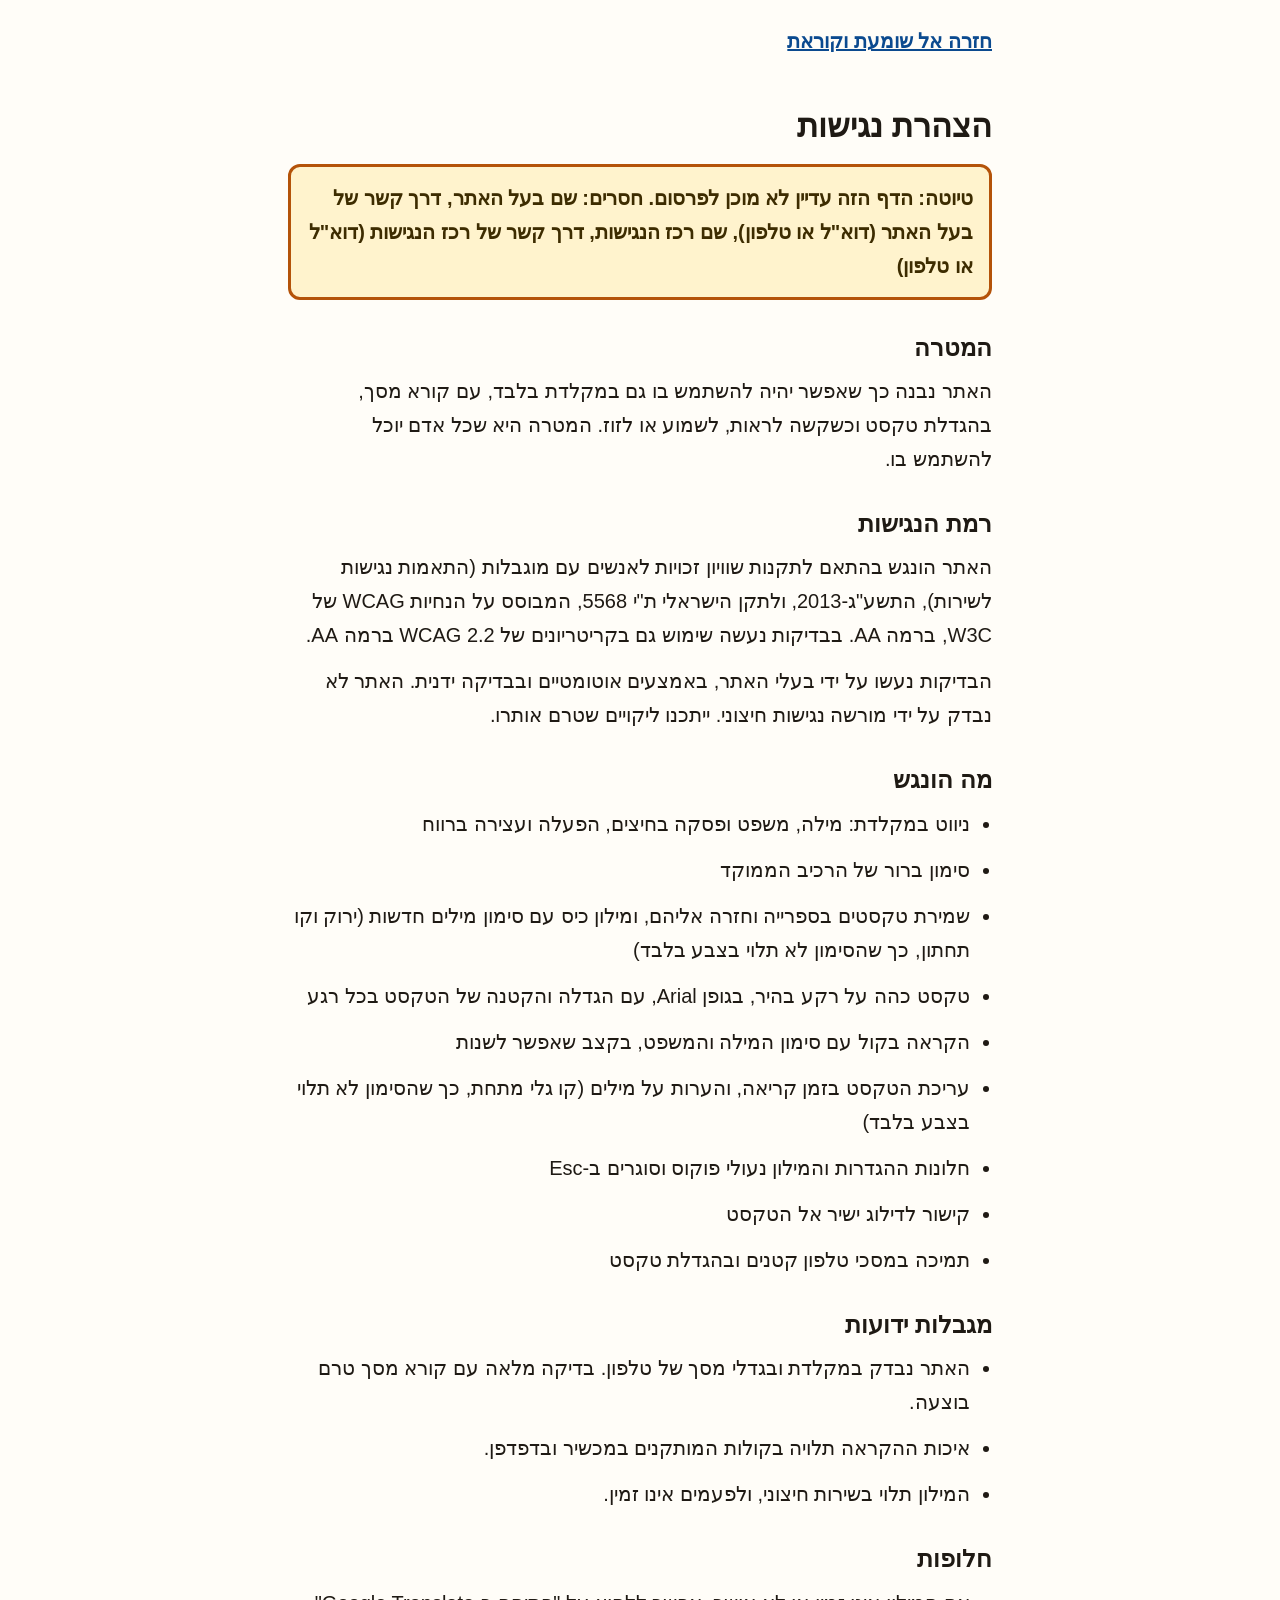
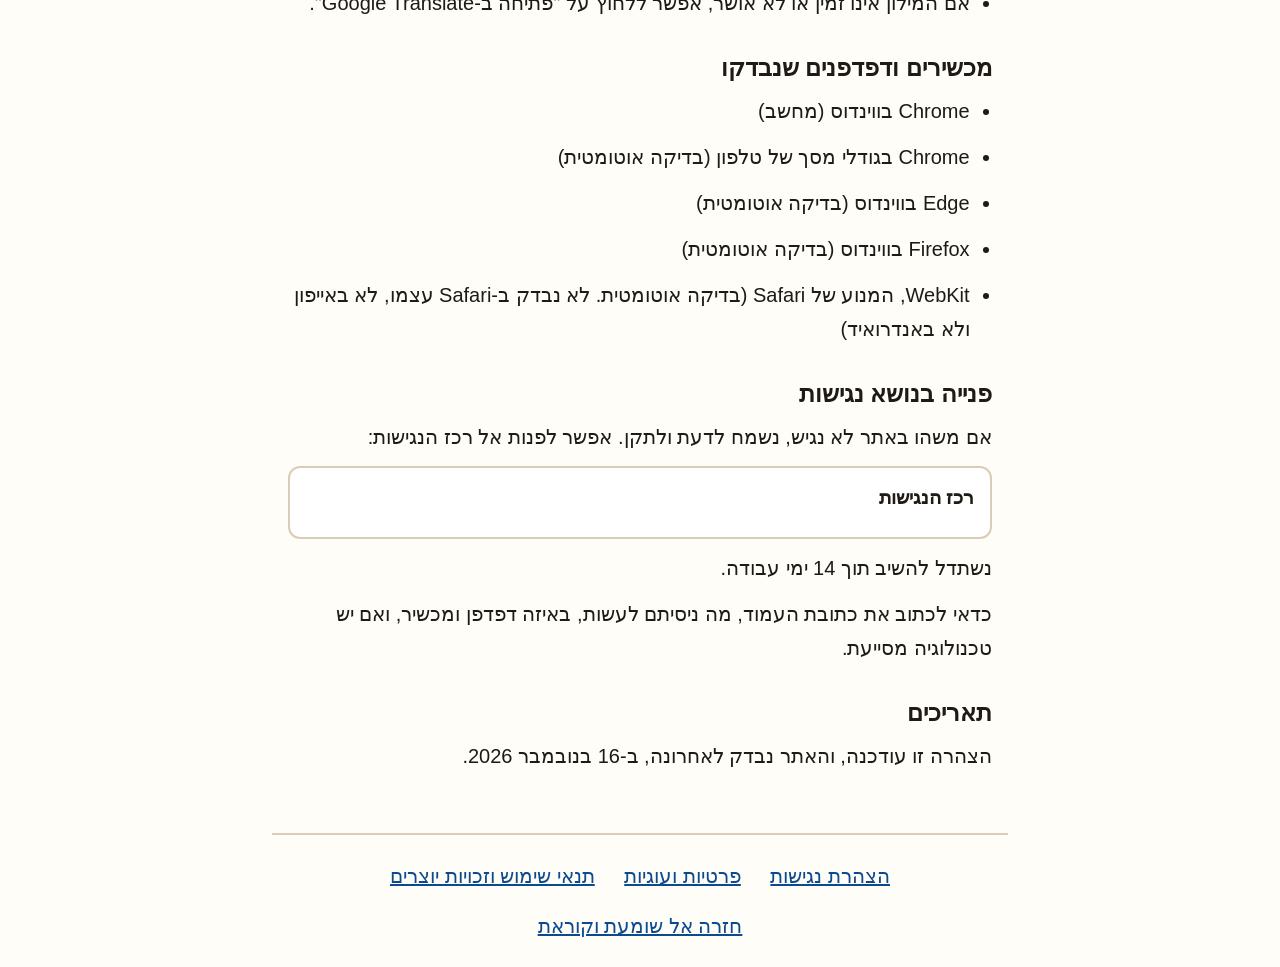
==== legal/accessibility.html @ 1efac53a "Update site: split into small files, accessibility and privacy drafts, security (CSP), lazy audio lo" ====
<!doctype html>
<html lang="he" dir="rtl">
<head>
<meta charset="utf-8">
<meta name="viewport" content="width=device-width, initial-scale=1">
<meta name="robots" content="noindex">
<meta http-equiv="Content-Security-Policy" content="default-src 'self'; script-src 'self'; style-src 'self'; img-src 'self' data:; object-src 'none'; base-uri 'self'; form-action 'none'">
<title>הצהרת נגישות | שומעת וקוראת</title>
<link rel="stylesheet" href="legal.css">
</head>
<body>
<a class="skip-link" href="#main">דילוג לתוכן הראשי</a>
<header class="legal-head">
  <a class="back" href="../index.html">חזרה אל שומעת וקוראת</a>
</header>
<main id="main" tabindex="-1">
<h1>הצהרת נגישות</h1>
<div class="draft-banner" role="note">טיוטה: הדף הזה עדיין לא מוכן לפרסום. חסרים: שם בעל האתר, דרך קשר של בעל האתר (דוא&quot;ל או טלפון), שם רכז הנגישות, דרך קשר של רכז הנגישות (דוא&quot;ל או טלפון)</div>
<h2>המטרה</h2>
<p>האתר נבנה כך שאפשר יהיה להשתמש בו גם במקלדת בלבד, עם קורא מסך, בהגדלת טקסט וכשקשה לראות, לשמוע או לזוז. המטרה היא שכל אדם יוכל להשתמש בו.</p>
<h2>רמת הנגישות</h2>
<p>האתר הונגש בהתאם לתקנות שוויון זכויות לאנשים עם מוגבלות (התאמות נגישות לשירות), התשע&quot;ג-2013, ולתקן הישראלי ת&quot;י 5568, המבוסס על הנחיות WCAG של W3C, ברמה AA. בבדיקות נעשה שימוש גם בקריטריונים של WCAG 2.2 ברמה AA.</p>
<p>הבדיקות נעשו על ידי בעלי האתר, באמצעים אוטומטיים ובבדיקה ידנית. האתר לא נבדק על ידי מורשה נגישות חיצוני. ייתכנו ליקויים שטרם אותרו.</p>
<h2>מה הונגש</h2>
<ul>
<li>ניווט במקלדת: מילה, משפט ופסקה בחיצים, הפעלה ועצירה ברווח</li>
<li>סימון ברור של הרכיב הממוקד</li>
<li>שמירת טקסטים בספרייה וחזרה אליהם, ומילון כיס עם סימון מילים חדשות (ירוק וקו תחתון, כך שהסימון לא תלוי בצבע בלבד)</li>
<li>טקסט כהה על רקע בהיר, בגופן Arial, עם הגדלה והקטנה של הטקסט בכל רגע</li>
<li>הקראה בקול עם סימון המילה והמשפט, בקצב שאפשר לשנות</li>
<li>עריכת הטקסט בזמן קריאה, והערות על מילים (קו גלי מתחת, כך שהסימון לא תלוי בצבע בלבד)</li>
<li>חלונות ההגדרות והמילון נעולי פוקוס וסוגרים ב-Esc</li>
<li>קישור לדילוג ישיר אל הטקסט</li>
<li>תמיכה במסכי טלפון קטנים ובהגדלת טקסט</li>
</ul>
<h2>מגבלות ידועות</h2>
<ul>
<li>האתר נבדק במקלדת ובגדלי מסך של טלפון. בדיקה מלאה עם קורא מסך טרם בוצעה.</li>
<li>איכות ההקראה תלויה בקולות המותקנים במכשיר ובדפדפן.</li>
<li>המילון תלוי בשירות חיצוני, ולפעמים אינו זמין.</li>
</ul>
<h2>חלופות</h2>
<ul>
<li>אם המילון אינו זמין או לא אושר, אפשר ללחוץ על &quot;פתיחה ב-Google Translate&quot;.</li>
</ul>
<h2>מכשירים ודפדפנים שנבדקו</h2>
<ul>
<li>Chrome בווינדוס (מחשב)</li>
<li>Chrome בגודלי מסך של טלפון (בדיקה אוטומטית)</li>
<li>Edge בווינדוס (בדיקה אוטומטית)</li>
<li>Firefox בווינדוס (בדיקה אוטומטית)</li>
<li>WebKit, המנוע של Safari (בדיקה אוטומטית. לא נבדק ב-Safari עצמו, לא באייפון ולא באנדרואיד)</li>
</ul>
<h2>פנייה בנושא נגישות</h2>
<p>אם משהו באתר לא נגיש, נשמח לדעת ולתקן. אפשר לפנות אל רכז הנגישות:</p>
<div class="item"><h3>רכז הנגישות</h3><dl></dl></div>
<p>נשתדל להשיב תוך 14 ימי עבודה.</p>
<p>כדאי לכתוב את כתובת העמוד, מה ניסיתם לעשות, באיזה דפדפן ומכשיר, ואם יש טכנולוגיה מסייעת.</p>
<h2>תאריכים</h2>
<p>הצהרה זו עודכנה, והאתר נבדק לאחרונה, ב-16 בנובמבר 2026.</p>

</main>
<footer class="legal-foot">
  <nav aria-label="מידע משפטי">
    <a href="accessibility.html">הצהרת נגישות</a>
    <a href="privacy.html">פרטיות ועוגיות</a>
    <a href="terms.html">תנאי שימוש וזכויות יוצרים</a>
    <a href="../index.html">חזרה אל שומעת וקוראת</a>
  </nav>
</footer>

</body>
</html>
---- legal/legal.css ----
/* legal.css: עיצוב דפי ההצהרות. גופן Arial, טקסט כהה על רקע בהיר, שורות קצרות, בלי טבלאות רחבות. */
:root { --ink: #1f1a14; --bg: #fffdf8; --line: #d9cdb8; --link: #0b4a8f; --card: #ffffff; }
* { box-sizing: border-box; }
html { -webkit-text-size-adjust: 100%; }
body { margin: 0; background: var(--bg); color: var(--ink); font: 20px/1.7 Arial, Helvetica, sans-serif; }
main, .legal-head, .legal-foot { max-width: 46rem; margin: 0 auto; padding: 16px; }
h1 { font-size: 2rem; line-height: 1.3; margin: 8px 0 16px; }
h2 { font-size: 1.5rem; line-height: 1.35; margin: 32px 0 10px; }
h3 { font-size: 1.2rem; margin: 0 0 8px; }
p, li { margin: 0 0 12px; }
ul { padding-inline-start: 1.4rem; margin: 0 0 14px; }
a { color: var(--link); text-decoration: underline; }
a:focus-visible, button:focus-visible { outline: 3px solid var(--link); outline-offset: 2px; box-shadow: 0 0 0 6px #fff; }
.skip-link { position: absolute; inset-inline-start: 8px; top: -80px; background: var(--ink); color: #fff; padding: 12px 18px; border-radius: 10px; z-index: 10; }
.skip-link:focus { top: 8px; }
.back { display: inline-block; padding: 8px 0; font-weight: 700; }
.item { background: var(--card); border: 2px solid var(--line); border-radius: 12px; padding: 14px 16px; margin: 12px 0; overflow-wrap: anywhere; }
.item dl { margin: 0; }
.item dt { font-weight: 700; margin-top: 8px; }
.item dd { margin: 0 0 4px; }
code { direction: ltr; unicode-bidi: isolate; font-family: Consolas, "Courier New", monospace; background: #f3ece0; padding: 1px 6px; border-radius: 6px; }
.draft-banner { background: #fff3cd; color: #3d2c00; border: 3px solid #b45309; border-radius: 12px; padding: 14px 16px; margin: 0 0 20px; font-weight: 700; }
.btn { min-height: 48px; padding: 12px 22px; font: 700 1.2rem Arial, sans-serif; border-radius: 12px; border: 2px solid var(--link); background: var(--link); color: #fff; cursor: pointer; margin: 6px 0; }
.btn.secondary { background: #fff; color: var(--link); }
.status { min-height: 1.7em; font-weight: 700; margin-top: 10px; }
.legal-foot { border-top: 2px solid var(--line); margin-top: 32px; text-align: center; }
.legal-foot a { display: inline-flex; align-items: center; min-height: 44px; margin: 2px 8px; padding: 6px 4px; }
.back { display: inline-flex; align-items: center; min-height: 44px; }
@media (prefers-reduced-motion: reduce) { * { animation: none !important; transition: none !important; } }
@media print { .skip-link, .legal-foot, .btn { display: none; } body { font-size: 12pt; } }
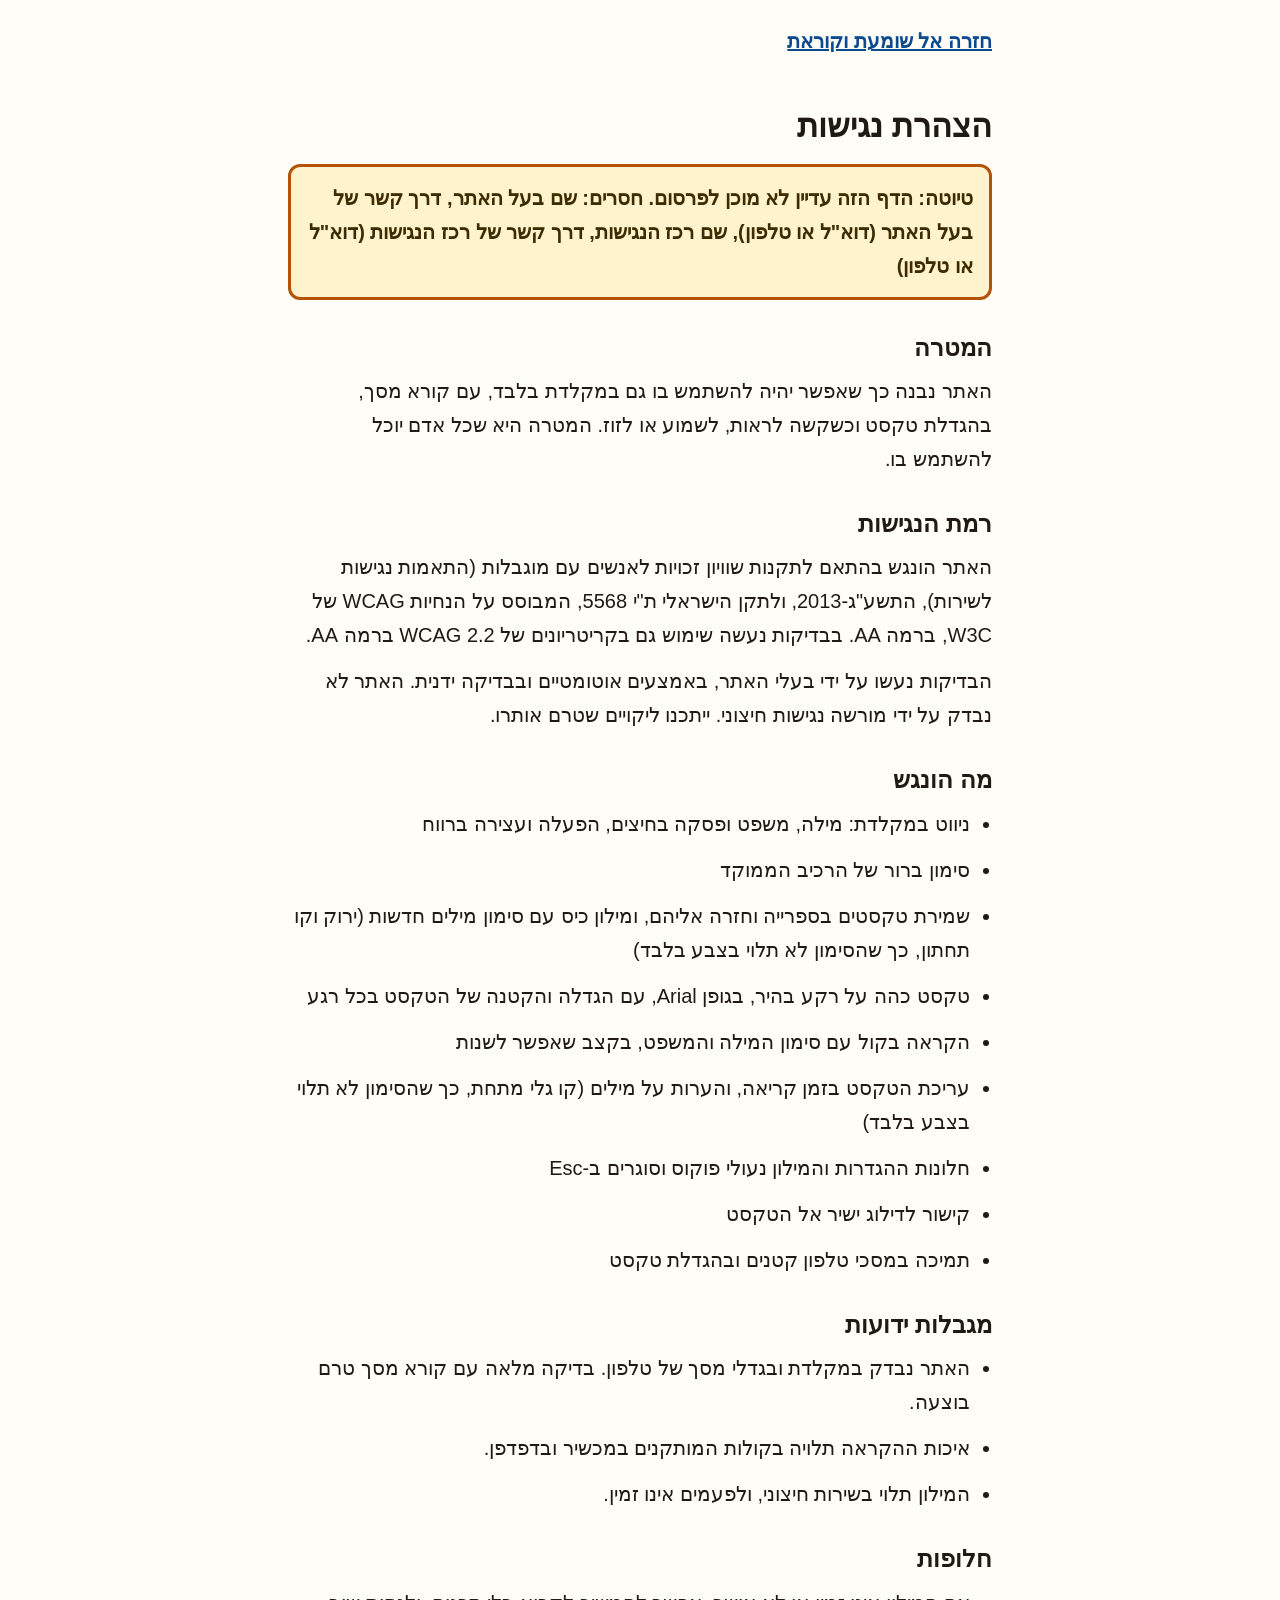
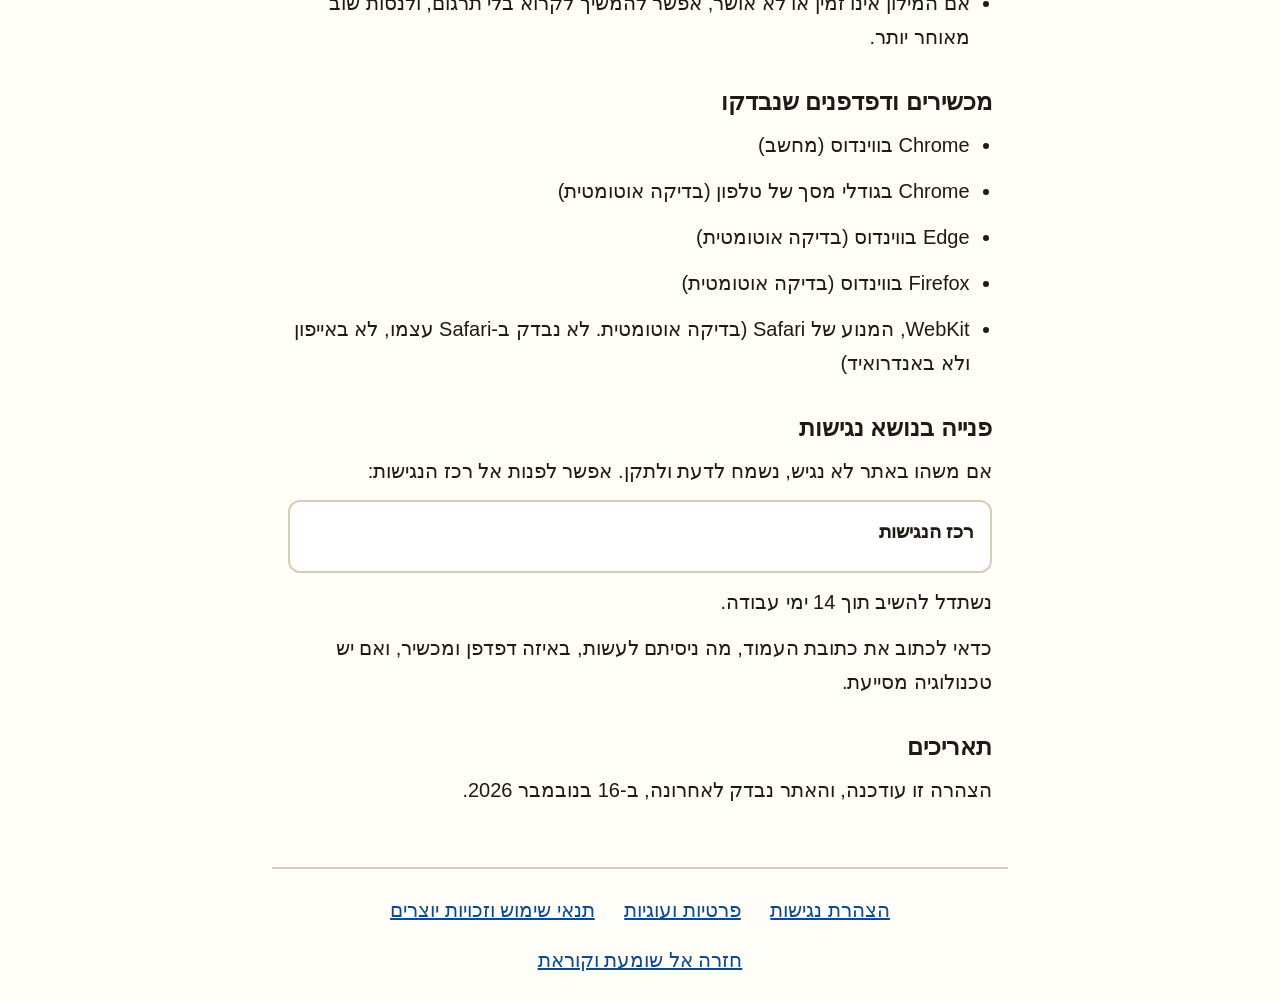
==== commit bb9ecd50: "Dictionary: show sentence translation inside the site instead of opening Google Translate Co-Authore" ====
--- a/legal/accessibility.html
+++ b/legal/accessibility.html
@@ -41,7 +41,7 @@
 </ul>
 <h2>חלופות</h2>
 <ul>
-<li>אם המילון אינו זמין או לא אושר, אפשר ללחוץ על &quot;פתיחה ב-Google Translate&quot;.</li>
+<li>אם המילון אינו זמין או לא אושר, אפשר להמשיך לקרוא בלי תרגום, ולנסות שוב מאוחר יותר.</li>
 </ul>
 <h2>מכשירים ודפדפנים שנבדקו</h2>
 <ul>
